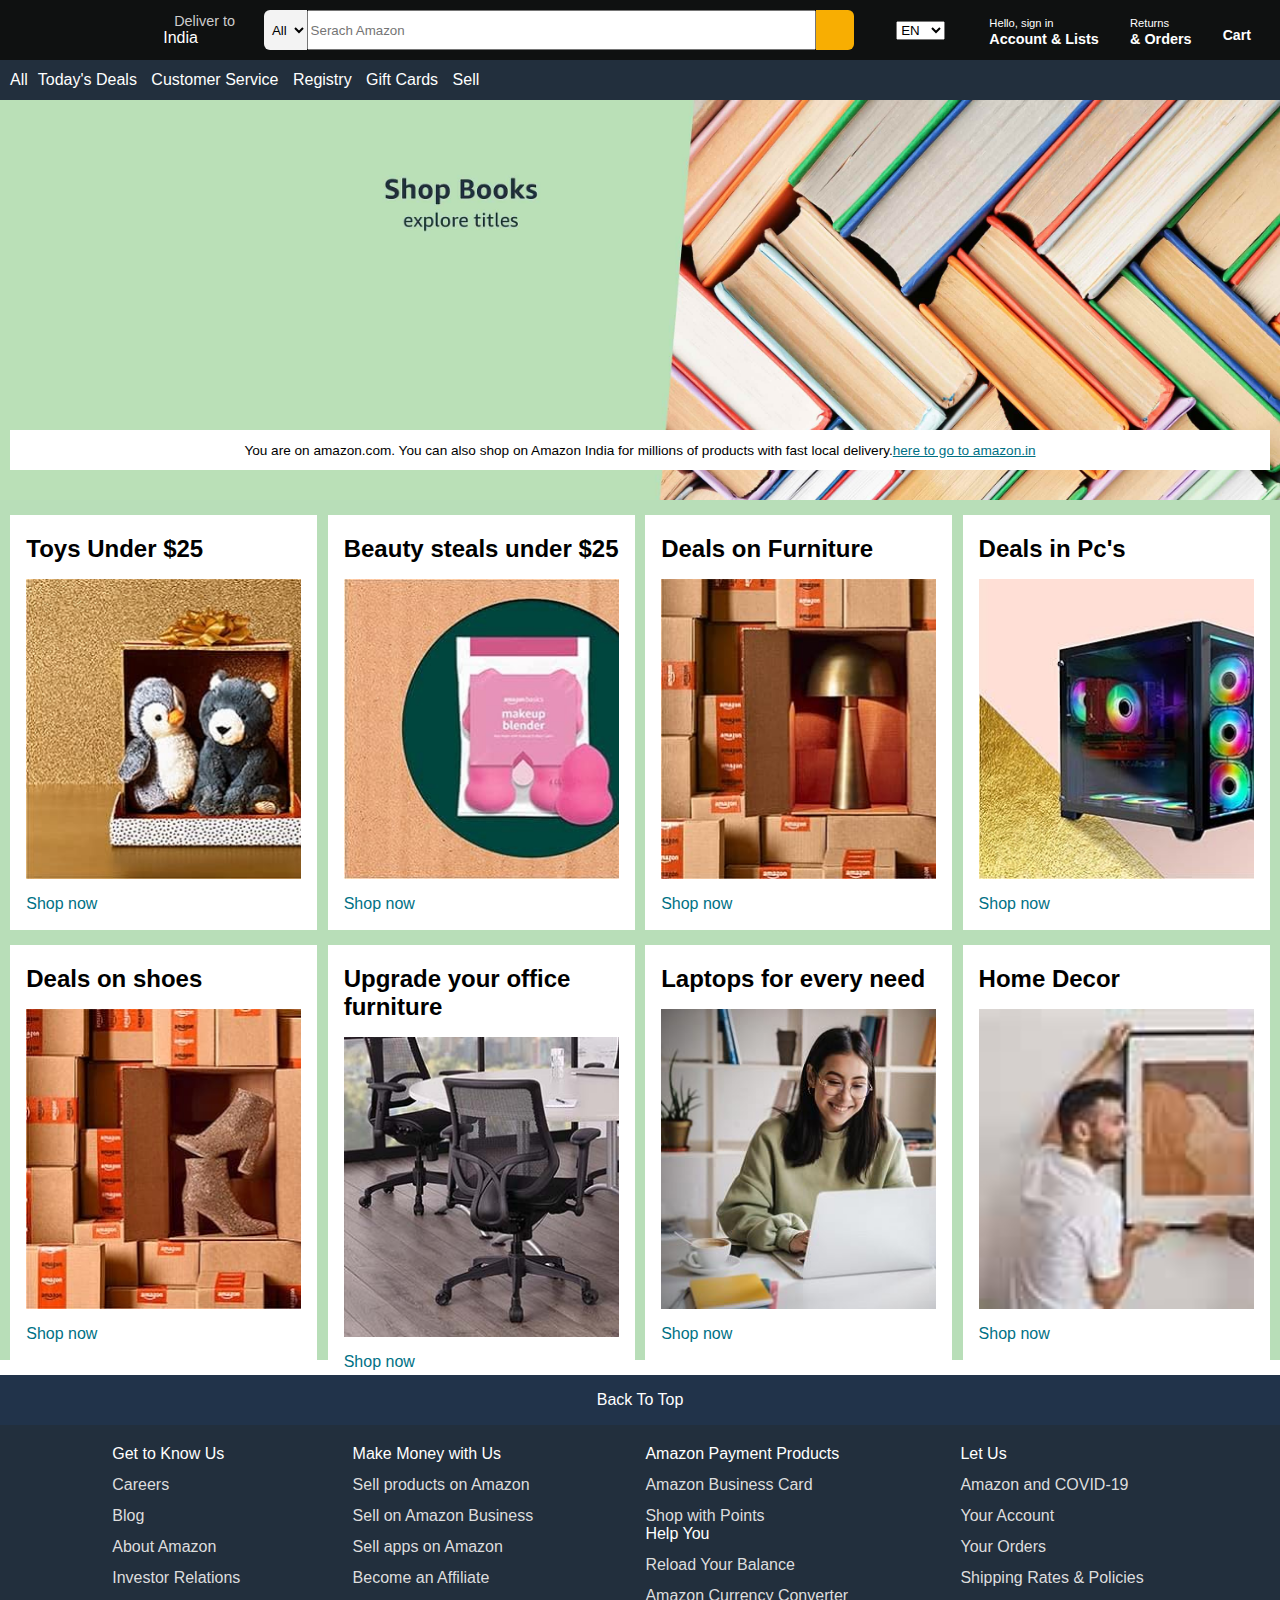
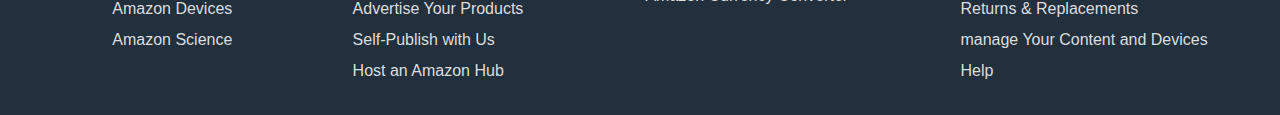
==== index.html @ 3449ba7e "Update and rename code.html to index.html" ====
<!DOCTYPE html>
<html lang="en">
<head>
    <meta charset="UTF-8">
    <meta name="viewport" content="width=device-width, initial-scale=1.0">
    <title>AMAZON</title>
    <link rel="stylesheet" href="https://cdnjs.cloudflare.com/ajax/libs/font-awesome/6.5.2/css/all.min.css" integrity="sha512-SnH5WK+bZxgPHs44uWIX+LLJAJ9/2PkPKZ5QiAj6Ta86w+fsb2TkcmfRyVX3pBnMFcV7oQPJkl9QevSCWr3W6A==" crossorigin="anonymous" referrerpolicy="no-referrer" />
    <link rel="stylesheet" href="style.css">
</head>
<body>
    <header>
        <div class="navbar">
            <div class="nav_logo border">
                <div class="logo"></div>
            </div>
                
            <div class="nav-location border">
                <p class="addfirst">Deliver to</p>
                <div class="add-sec">
                    <i class="fa-solid fa-location-dot"></i>
                    <p>India</p>
                </div>
            </div>
            <div class="nav-search">
                <select class="select">
                    <option>All</option>
                </select>
                <input placeholder="Serach Amazon" class="search">
                <div class="search-icon">
                    <i class="fa-solid fa-magnifying-glass"></i>
                </div>
            </div>
            <div class="flag border">
                <i class="fa-solid fa-flag-usa"></i>
                <select>
                    <option class="en">EN</option>
                    <option class="en">HIN</option>
                    <option class="en">SPA</option>
                    <option class="en">FRE</option>
                </select>
            </div>
            <div class="sign-in border">
                <p><span>Hello, sign in</span></p>
                <p class="sign-sec">Account & Lists</p>
            </div>
            <div class="return border">
                <p><span>Returns</span></p>
                <p class="sign-sec">& Orders</p>
            </div>
            <div class="cart border">
                <i class="fa-solid fa-cart-shopping"></i>
                Cart
            </div>
        </div>
        <div class="panel">
            <a href="#"><i class="fa-solid fa-bars"></i>
            All </a>
            <div class="panel-ops">
            <a href="#" >Today's Deals</a>
            <a href="#" >Customer Service</a>
            <a href="#" >Registry</a>
            <a href="#" >Gift Cards</a>
            <a href="#" >Sell</a>
            </div>
        </div>
    </header>
    <div class="main-section">
        <div class="main-msg">You are on amazon.com. You can also shop on Amazon India for millions of products with fast local delivery.<a href="#"> here to go to amazon.in<a></div>
    </div>
   <div class="shoparea">
    <div class="box1 box ">
        <div class="content">
            <h2>Toys Under $25</h2>
            <div class="boximg" style="background-image: url('images/img2.jpg');"></div>
            <p>Shop now</p>
        </div>
    </div>
    <div class="box1 box "> 
        <div class="content">
            <h2>Beauty steals under $25</h2>
            <div class="boximg" style="background-image: url('images/img3.jpg');"></div>
            <p>Shop now</p>
        </div>
    </div>
    <div class="box1 box "> 
            <div class="content">
            <h2>Deals on Furniture</h2>
            <div class="boximg" style="background-image: url('images/img4.jpg');"></div>
            <p>Shop now</p>
        </div>
    </div>
    <div class="box1 box ">
        <div class="content">
            <h2>Deals in Pc's</h2>
            <div class="boximg" style="background-image: url('images/img1.jpg');"></div>
            <p>Shop now</p>
        </div>
    </div>
    <div class="box1 box ">
        <div class="content">
            <h2>Deals on shoes</h2>
            <div class="boximg" style="background-image: url('images/img5.jpg');"></div>
            <p>Shop now</p>
        </div>
    </div>
    <div class="box1 box ">
        <div class="content">
            <h2>Upgrade your office furniture</h2>
            <div class="boximg" style="background-image: url('images/img6.jpg');"></div>
            <p>Shop now</p>
        </div>
    </div>
    <div class="box1 box ">
        <div class="content">
            <h2>Laptops for every need</h2>
            <div class="boximg" style="background-image: url('images/img7.jpg');"></div>
            <p>Shop now</p>
        </div>
    </div>
    <div class="box1 box ">
        <div class="content">
            <h2>Home Decor</h2>
            <div class="boximg" style="background-image: url('images/img8.jpg');"></div>
            <p>Shop now</p>
        </div>
    </div>
   </div>
   <footer>
        <div class="panel1">
            <a href="#"> Back To Top </a>
        </div>
        <div class="footmsg">
            <ul>
                <p>Get to Know Us</p>
                <a href="#">Careers</a>
                <a href="#">Blog</a>
                <a href="#">About Amazon</a>
                <a href="#">Investor Relations</a>
                <a href="#">Amazon Devices</a>
                <a href="#">Amazon Science</a>
            </ul>
            <ul>
                <p>Make Money with Us</p>
                <a href="#">Sell products on Amazon </a>
                <a href="#">Sell on Amazon Business</a>
                <a href="#">Sell apps on Amazon</a>
                <a href="#">Become an Affiliate</a>
                <a href="#">Advertise Your Products</a>
                <a href="#">Self-Publish with Us</a>
                <a href="#">Host an Amazon Hub</a>
            </ul>
            <ul>
                <p>Amazon Payment Products</p>
                <a href="#">Amazon Business Card</a>
                <a href="#">Shop with Points</a>
                Help You
                </p>
                <a href="#"></a> <a href="#">Reload Your Balance</a>
                <a href="#">Amazon Currency Converter</a>
            </ul>
            <ul>
                <p>Let Us
                <a href="#">Amazon and COVID-19
                </a>
                <a href="#">Your Account</a>
                <a href="#">Your Orders</a>
                <a href="#">Shipping Rates & Policies</a>
                <a href="#">Returns & Replacements </a>
                <a href="#">manage Your Content and Devices</a>
                <a href="#">Help</a>
            </ul>
        </div>
   </footer>
</body>
</html>
---- style.css ----
*{
    margin: 0;
    font-family: Arial;
    border: border-box;
}
.border{
    border: 2px solid transparent;
}
.border:hover{
    border: 2px solid white;
}
.navbar{
    height: 60px;
    background-color: #0F1111;
    color: white;
    display: flex;
    align-items: center;
    justify-content: space-evenly;
}
.nav_logo{
    height: 50px;
    width: 100px;
}
.logo{
    background-image: url(amazon_logo.png);
    background-size: cover ;
    height: 50px;
    width: 100%;
}
.addfirst{
    color: #CCCCCC;
    font-size: 0.9rem;
    margin-left: 14px;
}
.add-sec{
    display: flex;
    align-items: center; 
    font-size: 1rem;
    margin-left: 3px;
}
.nav-search{
    display: flex;
    height: 40px;
    width: 590px;
    
}
.nav-search:hover{
    border: 2.8px solid rgb(248, 174, 2);
    border-radius: 8px;
}
.select{
    width: 50px;
    height: 40px;
    text-align: center;
    background-color: #f3f3f3;
    border-top-left-radius: 6px;
    border-bottom-left-radius: 6px;
    border: none;
}
.search{
    width: 100%;
}
.search-icon{
    display: flex;
    justify-content: center;
    align-items: center;
    background-color: rgb(248, 174, 2);
    width: 45px;
    border-top-right-radius: 6px;
    border-bottom-right-radius: 6px;
}
.flag{
    width: 75px;
    height: 50px;
    display: flex;
    justify-content: center;
    align-items: center;
}
.en{
    background-color: transparent;
    color: white;
}
span{
    font-size: 0.7rem;
}
.sign-sec{
    font-size: 0.9rem;
    font-weight: 700;
}
.cart i {
    font-size: 30px;
}
.cart{
    font-size: 0.88rem;
    font-weight: 700;
}
.panel{
    height: 40px;
    display: flex;
    align-items: center;
    background-color: #222f3d;
    color: white;
}
.panel a{
    text-decoration: none;
    color: white;
    margin-left: 10px;
}
.en{
    color: black;
    border: 1px solid black;
}
.main-section{
    background-image: url(images/mainimg1.jpg);
    background-size: cover;
    height: 400px;
    display: flex;
    justify-content: center;
    align-items: flex-end;
}
.main-msg{
    background-color: white;
    display: flex;
    justify-content: center;
    align-items: center;
    height: 40px;
    width: 98.5%;
    font-size: 0.85rem;
    margin-bottom: 30px;
}
.main-msg a {
    color: #007185;
}
.shoparea{
    display: flex;
    flex-wrap: wrap;
    justify-content: space-evenly;
    background-color: rgba(181, 221, 181, 0.96);
}
.content{
    margin-left: 1rem;
    margin-right: 1rem;
}
.box{
    height: 380px;
    width: 24%;
    /* border: 2px solid black; */
    padding: 20px 0px 15px ;
    margin-top: 15px;
    background-color: white;
}
.boximg{
    height: 300px;
    background-size: cover;
    margin-top: 1rem;
    margin-bottom: 1rem;
}
.content p{
    color: #007185;
}
.panel1{
    background-color: #21334a;
    color: white;
    height: 50px;
    display: flex;
    justify-content: center;
    align-items: center;
    margin-top: 15px;
}
.panel1 a {
    text-decoration: none;
    color: white;
}
.panel1:hover{
     background-color: #21334af7;
}
.footmsg{
    background-color: #222f3d;
    color: white;
    display: flex;
    justify-content: space-evenly;
    height: 290px;
}
ul{
    margin-top: 20px;
}
ul a{
    display: block;
    margin-top: 13px;
    color: #dddddd;
    text-decoration: none;

}
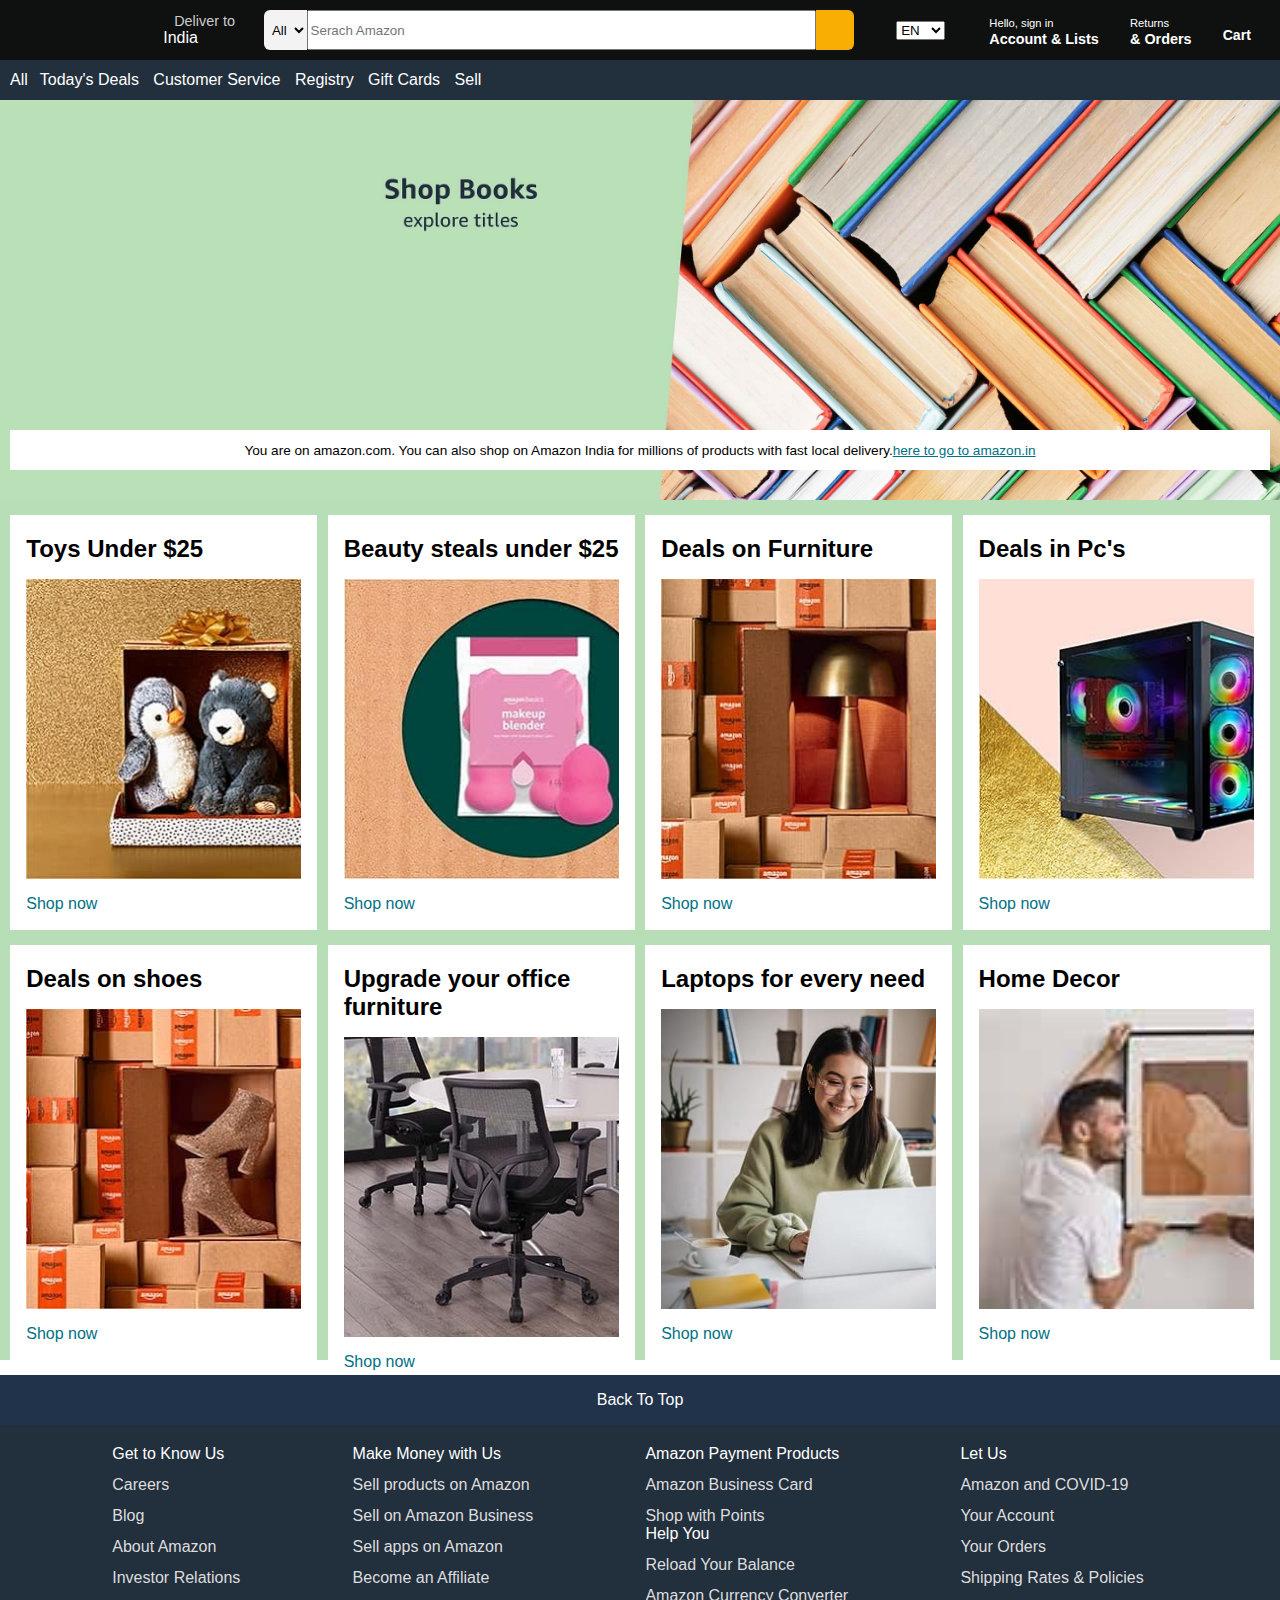
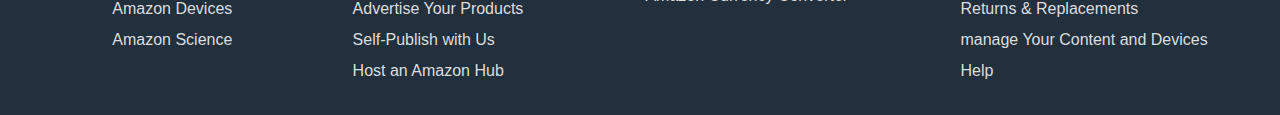
==== commit 6971a8f6: "Update index.html" ====
--- a/index.html
+++ b/index.html
@@ -55,7 +55,7 @@
         <div class="panel">
             <a href="#"><i class="fa-solid fa-bars"></i>
             All </a>
-            <div class="panel-ops">
+            <div class="panel-ops border">
             <a href="#" >Today's Deals</a>
             <a href="#" >Customer Service</a>
             <a href="#" >Registry</a>
